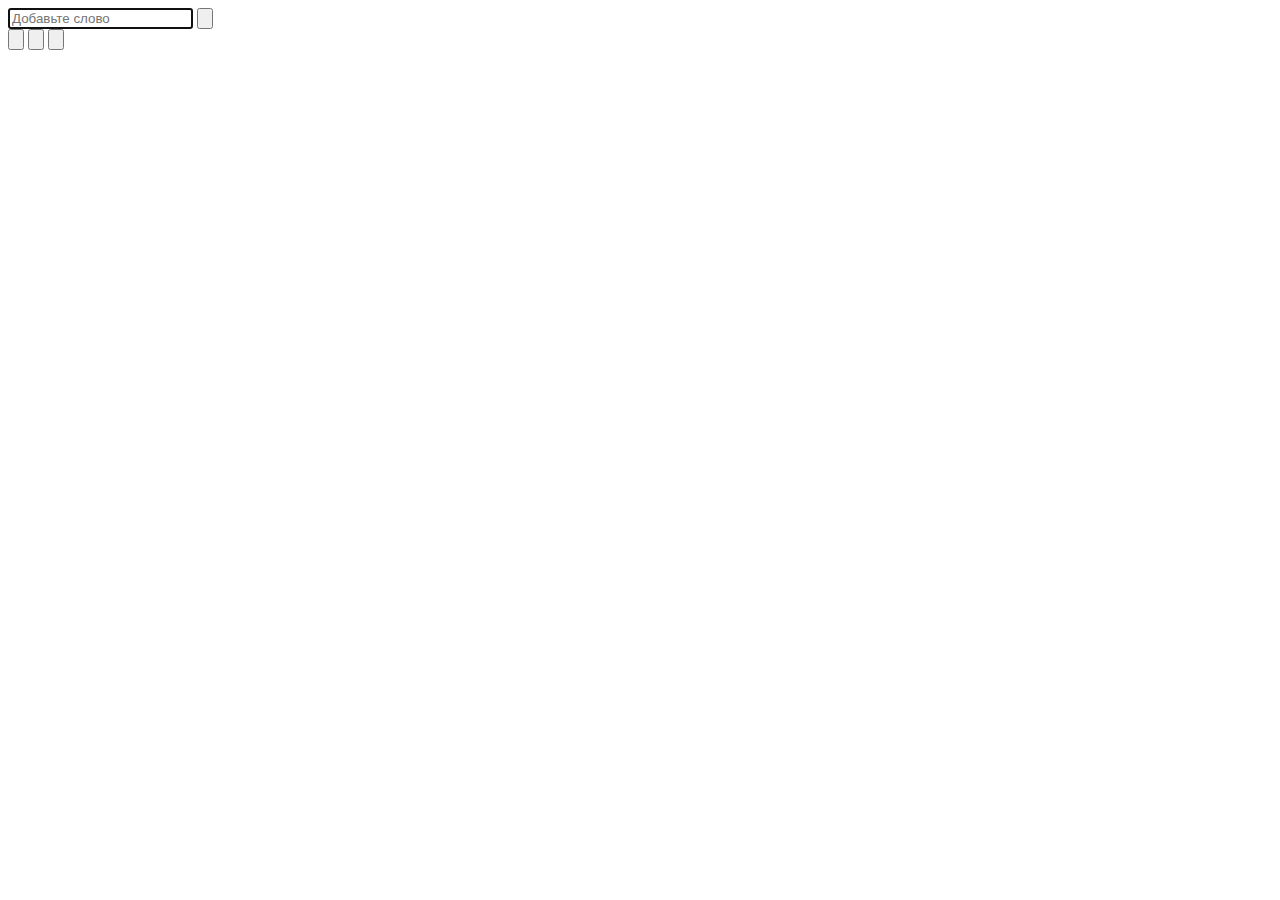
==== frontend/html/dictionary.html @ 0edf9187 "first commit" ====
<!DOCTYPE html>
<html lang="en">

<head>
    <meta charset="UTF-8">
    <meta http-equiv="X-UA-Compatible" content="IE=edge">
    <meta name="viewport" content="width=device-width, initial-scale=1.0">
    <link rel="preconnect" href="https://fonts.googleapis.com">
    <link rel="preconnect" href="https://fonts.gstatic.com" crossorigin>
    <link href="https://fonts.googleapis.com/css2?family=Manrope:wght@400;500;600;700&display=swap" rel="stylesheet">
    <link rel="stylesheet" href="/css/style.css">
    <title>Словарь</title>
</head>

<body>
    <form class="card dick-card">
        <div class="add-words">
            <input class="logField add-word" type="text" placeholder="Добавьте слово" maxlength="35" autofocus>
            <button class="plus-btn mini-btn"><img class="icon-btn" src="/img/plus.png" alt=""></button>
            <div class="menu-btn-wrap">
                <button class="menu-btn mini-btn import-btn"><img class="icon-btn" src="/img/import.png" alt=""></button>
                <button class="menu-btn mini-btn export-btn"><img class="icon-btn" src="/img/export.png" alt=""></button>
                <button id="back-to-menu" class="menu-btn mini-btn back-btn"><img class="icon-btn" src="/img/undo.png" alt=""></button>
            </div>
        </div>
        <div class="dictionary-container">

        </div>
    </form>
    <script src="/js/dictionary_scripts.js"></script>
</body>

</html>
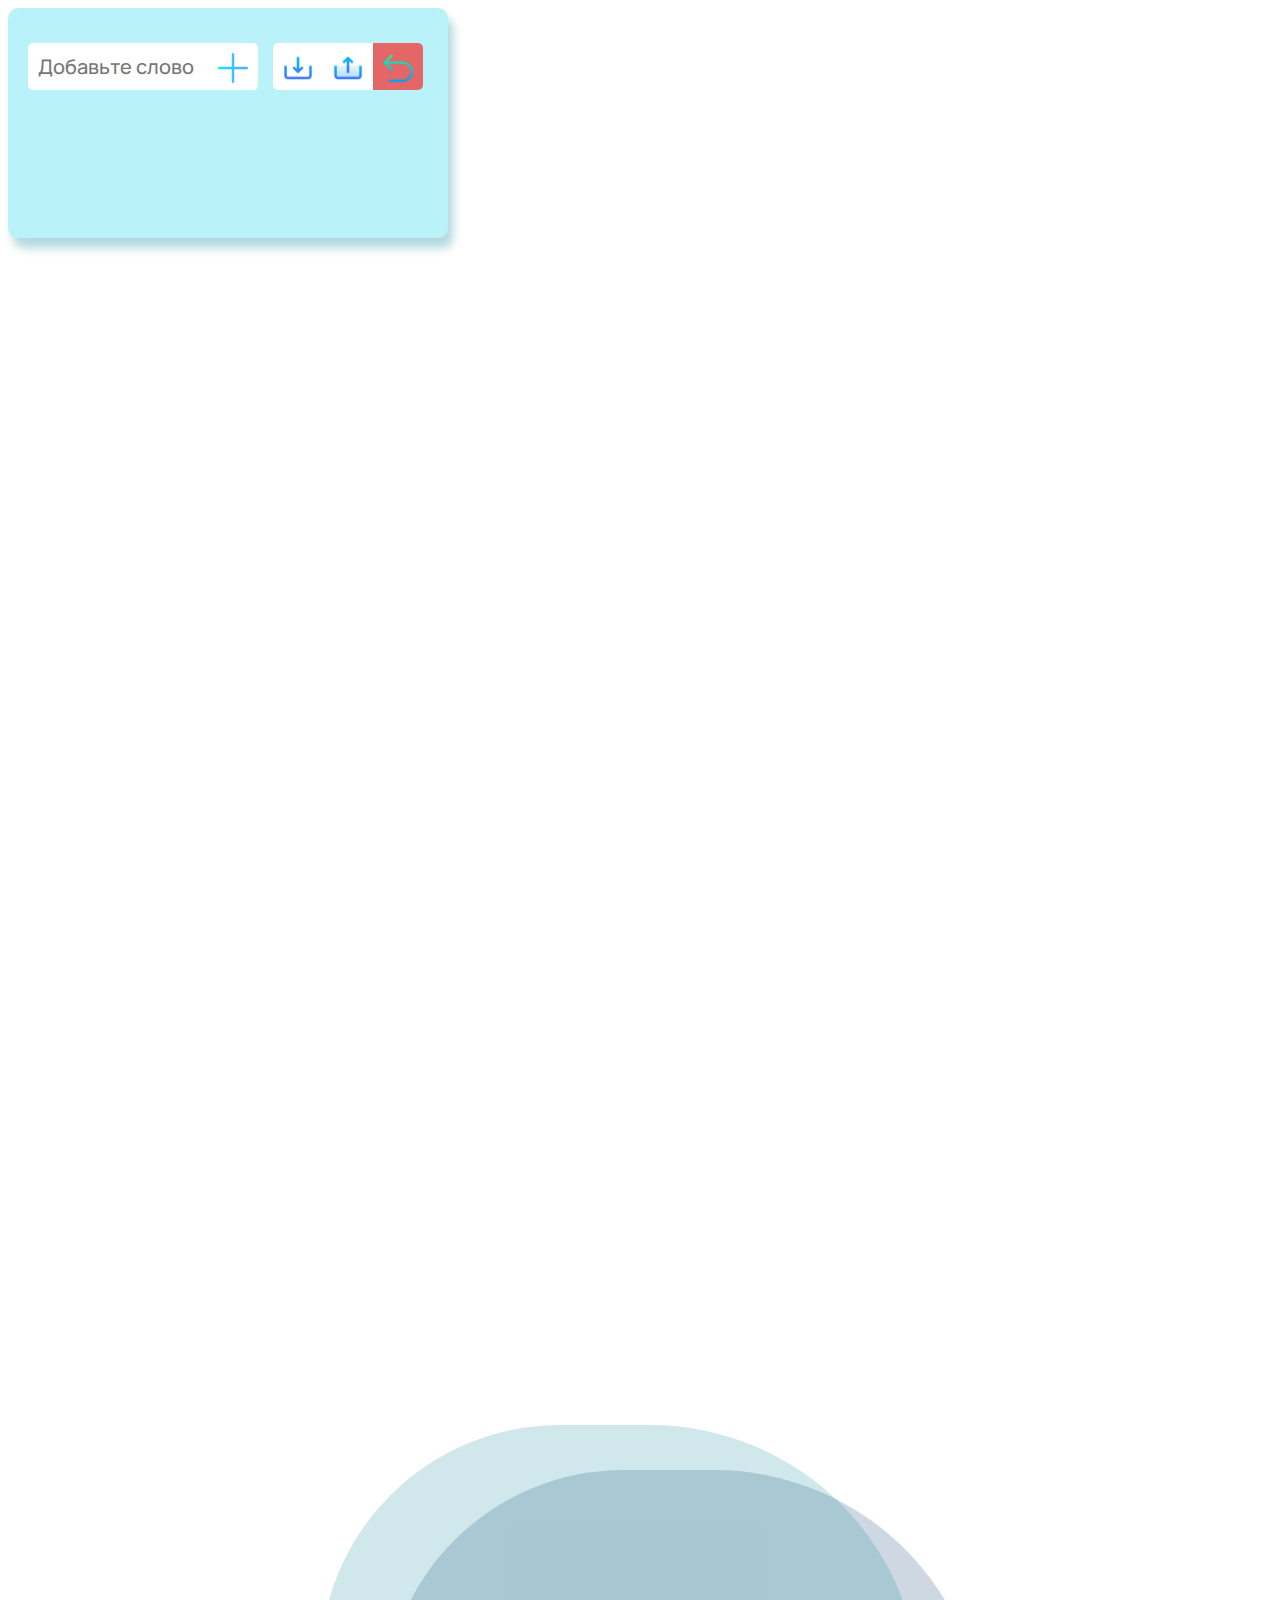
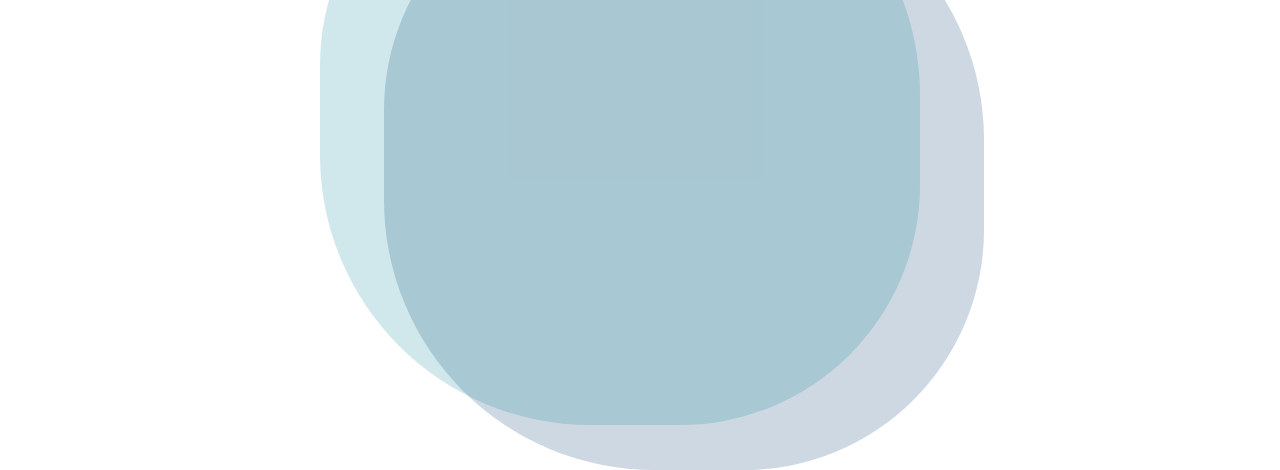
==== commit 5ff58521: "flask сервер, docker и принятие с апи" ====
--- a/frontend/html/dictionary.html
+++ b/frontend/html/dictionary.html
@@ -8,7 +8,7 @@
     <link rel="preconnect" href="https://fonts.googleapis.com">
     <link rel="preconnect" href="https://fonts.gstatic.com" crossorigin>
     <link href="https://fonts.googleapis.com/css2?family=Manrope:wght@400;500;600;700&display=swap" rel="stylesheet">
-    <link rel="stylesheet" href="/css/style.css">
+    <link rel="stylesheet" href="/frontend/css/style.css">
     <title>Словарь</title>
 </head>
 
@@ -16,18 +16,18 @@
     <form class="card dick-card">
         <div class="add-words">
             <input class="logField add-word" type="text" placeholder="Добавьте слово" maxlength="35" autofocus>
-            <button class="plus-btn mini-btn"><img class="icon-btn" src="/img/plus.png" alt=""></button>
+            <button class="plus-btn mini-btn"><img class="icon-btn" src="/frontend/img/plus.png" alt=""></button>
             <div class="menu-btn-wrap">
-                <button class="menu-btn mini-btn import-btn"><img class="icon-btn" src="/img/import.png" alt=""></button>
-                <button class="menu-btn mini-btn export-btn"><img class="icon-btn" src="/img/export.png" alt=""></button>
-                <button id="back-to-menu" class="menu-btn mini-btn back-btn"><img class="icon-btn" src="/img/undo.png" alt=""></button>
+                <button class="menu-btn mini-btn import-btn"><img class="icon-btn" src="/frontend/img/import.png" alt=""></button>
+                <button class="menu-btn mini-btn export-btn"><img class="icon-btn" src="/frontend/img/export.png" alt=""></button>
+                <button id="back-to-menu" class="menu-btn mini-btn back-btn"><img class="icon-btn" src="/frontend/img/undo.png" alt=""></button>
             </div>
         </div>
         <div class="dictionary-container">
 
         </div>
     </form>
-    <script src="/js/dictionary_scripts.js"></script>
+    <script src="/frontend/js/dictionary.js"></script>
 </body>
 
 </html>--- a/frontend/css/style.css
+++ b/frontend/css/style.css
@@ -0,0 +1,351 @@
+body {
+  background-color: rgb(255, 255, 255);
+  font-family: 'Manrope', sans-serif;
+}
+
+
+
+.card {
+  overflow: hidden;
+  background-color: rgba(91, 224, 244, 0.42);
+  padding: 20px 20px 20px 30px;
+  border-radius: 10px;
+  top: 0%;
+  left: 0%;
+  width: 440px;
+  height: 230px;
+  transition: transform 300ms, box-shadow 300ms;
+  box-shadow: 5px 10px 10px rgba(2, 128, 144, 0.306);
+    
+}
+
+.card::-webkit-scrollbar {
+  width: 10px;               /* ширина scrollbar */
+}
+.card::-webkit-scrollbar-track {
+  background-color: rgba(91, 224, 244, 0.185);
+}
+.card::-webkit-scrollbar-thumb {
+  background-color:  #fff;   /* цвет плашки */
+  border-radius: 20px;       /* закругления плашки */
+  border: 3px solid #fff;  /* padding вокруг плашки */
+}
+
+.card::before, .card::after {
+    content: '';
+    position: absolute;
+    width: 600px;
+    height: 600px;
+    border-top-left-radius: 40%;
+    border-top-right-radius: 45%;
+    border-bottom-left-radius: 45%;
+    border-bottom-right-radius: 40%;
+    z-index: -1;
+}
+
+.dick-card {
+  overflow-y: scroll;
+}
+
+.card::before {
+    left: 30%;
+    bottom: -130%;
+    background-color: rgba(69, 105, 144, 0.261);
+    animation: waves 6s infinite linear;
+}
+
+.card::after {
+    left: 25%;
+    bottom: -125%;
+    background-color: rgba(2, 128, 144, 0.185);
+    animation: waves 7s infinite;
+  }
+
+.logField {
+    font-family: 'Manrope', sans-serif;
+    display: block;
+    border-radius: 5px;
+    font-size: 20px;
+    color:black;
+    font-weight: 500;
+    background: white;
+    width: 100%;
+    border: 0;
+    padding: 10px 10px;
+    margin: 15px -10px;
+}
+
+button {
+    font-family: 'Manrope', sans-serif;
+    cursor: pointer;
+    color: #fff;
+    font-size: 16px;
+    width: auto;
+    border: 0;
+    position: relative;
+    padding: 10px 10px;
+    margin-left: -5px;
+    margin-right: 30px;
+    border-radius: 5px;
+    background-color: rgb(91, 109, 244);
+    height: 47px;
+}
+
+.card:hover {
+    background-color: rgba(91, 224, 244, 0.637);
+  }
+
+@keyframes waves {
+  from {
+    transform: rotate(0); 
+}
+  to {
+    transform: rotate(360deg); 
+}
+}
+
+.toRegPage {
+  position: relative;
+  padding: 0 15px;
+  display: inline-block;
+}
+
+a {
+    text-decoration: none;
+    color: #fff;
+    font-size: 16px;
+}
+
+#register {
+    width: auto;
+    padding-left: 10px;
+    padding-right: 10px;
+}
+
+#exit {
+    background-color: rgba(252, 29, 77, 0.856);
+    margin-top: 20px;
+}
+
+.menu-btn {
+    font-size: 20px;
+    padding: 10px 10px;
+}
+
+.menu-container {
+  display: grid;
+  grid-template-columns: repeat(2, 1fr);
+  grid-template-rows: repeat(2, 1fr);
+  gap: 10px;
+
+}
+
+.user-info {
+  width: auto;
+  height: auto;
+  font-size: 20px;
+}
+
+#sizes_input {
+  font-size: 1em;
+  letter-spacing: 0px;
+  width: 35%;
+}
+
+.sizes-wrapper {
+  display: flex;
+  flex-direction: column;
+  margin-top: 5%;
+}
+
+.sizes-table {
+  margin-top: 2%;
+  white-space: wrap;
+  flex-wrap: wrap;
+  display: flex;
+  text-align: center;
+  box-sizing: border-box;
+  flex-direction: row;
+}
+
+.size {
+  border: 2px solid black;
+  background: white;
+  height: 10%;
+  padding: 10px;
+  min-width: 7%;
+  text-align: center;
+  margin-right: 5%;
+  margin-bottom: 3%;
+  display: inline-block;
+  cursor: pointer;
+  text-transform: uppercase;
+}
+
+.size:hover {
+  background: #eb5050;
+  transition: all 0.5s;
+
+}
+
+.remove-size {
+  min-width: 4%;
+  display: inline-block;
+  cursor: pointer;
+  padding: 5px;
+  text-align: center;
+  background: white;
+  height: 100%;
+}
+
+.icon-btn {
+  width: 30px;
+  height: 30px;
+}
+
+.add-words {
+  display: flex;
+  flex-direction: row;
+  align-items: center;
+  justify-content: flex-start;
+}
+
+.add-word {
+  width: 190px;
+  outline-style: none;
+  
+}
+
+.mini-btn {
+  background-color:#fff;
+  height: 47px;
+  margin: 0;
+}
+
+.menu-btn {
+  border-radius: 0px;
+}
+
+.import-btn {
+  border-bottom-left-radius: 5px;
+  border-top-left-radius: 5px
+}
+
+.back-btn {
+  border-top-right-radius: 5px;
+  border-bottom-right-radius: 5px;
+  background-color:#eb5050de;
+}
+
+.menu-btn-wrap {
+  display: flex;
+  flex-direction: row;
+  margin-left: 15px;
+  border-radius: 0px;
+}
+
+.dictionary-container {
+  width: 95%;
+  margin-top: 10px;
+  display: flex;
+  flex-wrap: wrap;
+  flex-direction: row;
+  justify-items: center;
+  align-items:center;
+  margin-right: 0px;
+}
+
+.red {
+  background-color:#eb5050;
+  cursor: pointer;
+}
+
+.word {
+  margin-top: 0;
+  width: auto;
+  margin-right: 20px;
+  margin-bottom: 10px;
+  font-size: 16px;
+}
+
+*,
+*:before,
+*:after {
+  box-sizing: border-box;
+}
+
+.toggle {
+  cursor: pointer;
+  display: inline-block;
+  margin-bottom: 10px;
+}
+
+.toggle-container {
+  display: flex;
+  flex-direction: column;
+}
+
+.toggle-switch {
+  display: inline-block;
+  background: #ccc;
+  border-radius: 16px;
+  width: 58px;
+  height: 32px;
+  position: relative;
+  vertical-align: middle;
+  transition: background 0.25s;
+}
+.toggle-switch:before, .toggle-switch:after {
+  content: "";
+}
+.toggle-switch:before {
+  display: block;
+  background: linear-gradient(to bottom, #fff 0%, #eee 100%);
+  border-radius: 50%;
+  box-shadow: 0 0 0 1px rgba(0, 0, 0, 0.25);
+  width: 24px;
+  height: 24px;
+  position: absolute;
+  top: 4px;
+  left: 4px;
+  transition: left 0.25s;
+}
+.toggle:hover .toggle-switch:before {
+  background: linear-gradient(to bottom, #fff 0%, #fff 100%);
+  box-shadow: 0 0 0 1px rgba(0, 0, 0, 0.5);
+}
+.toggle-checkbox:checked + .toggle-switch {
+  background: #246bad;
+}
+.toggle-checkbox:checked + .toggle-switch:before {
+  left: 30px;
+}
+
+.toggle-checkbox {
+  position: absolute;
+  visibility: hidden;
+}
+
+.toggle-label {
+  margin-left: 15px;
+  position: relative;
+  font-size: 16px;
+  top: 2px;
+}
+
+#back-to-main {
+  border-radius: 5px;
+  float: right;
+  margin-right: 10px;
+}
+
+#back {
+  border-radius: 5px;
+  margin-top: 10px;
+  float: right;
+}
+
+
+.enter-button{
+  background-color: rgba(46, 182, 33, 0.856);
+}
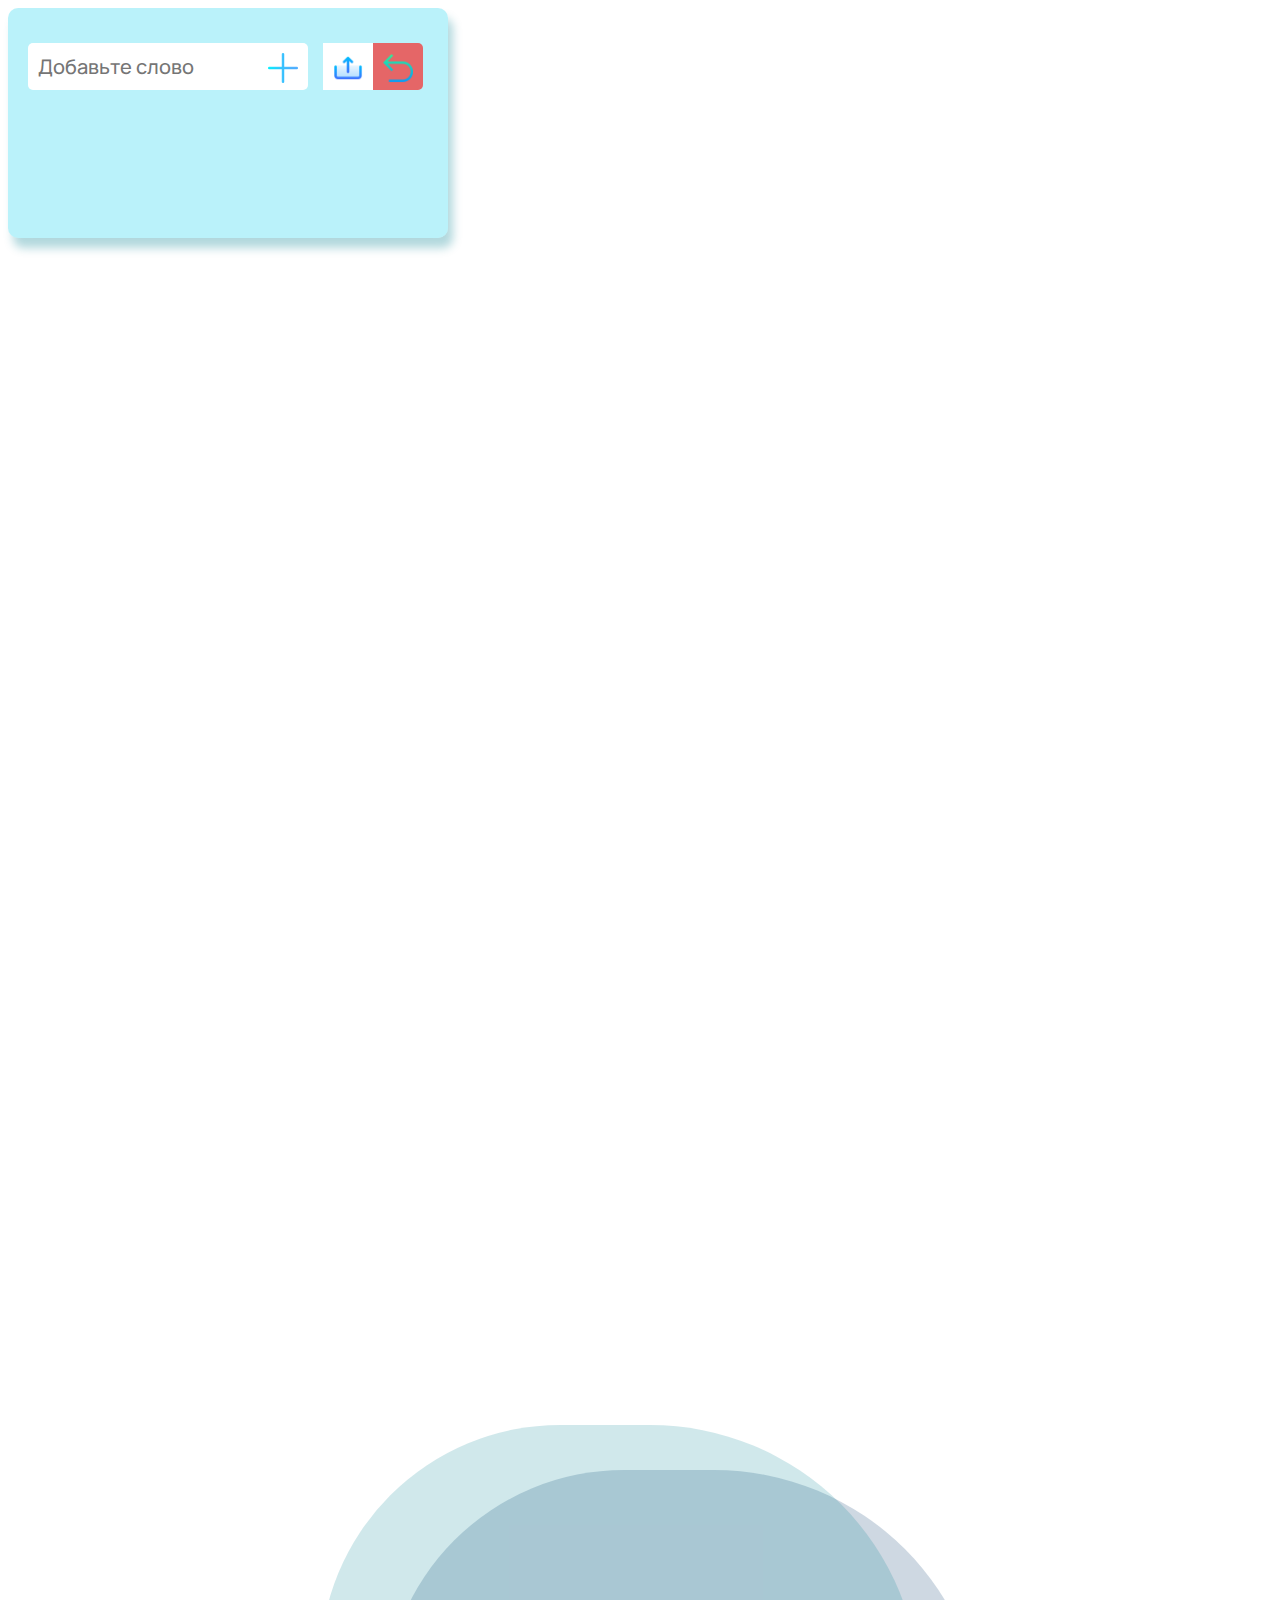
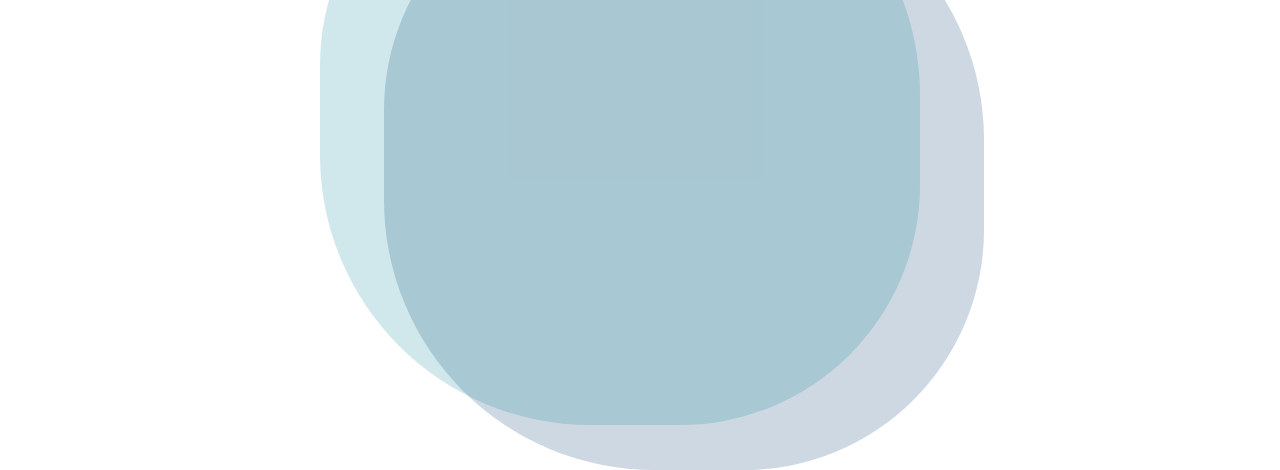
==== commit b40f7288: "fixed bugs" ====
--- a/frontend/html/dictionary.html
+++ b/frontend/html/dictionary.html
@@ -18,13 +18,12 @@
             <input class="logField add-word" type="text" placeholder="Добавьте слово" maxlength="35" autofocus>
             <button class="plus-btn mini-btn"><img class="icon-btn" src="/frontend/img/plus.png" alt=""></button>
             <div class="menu-btn-wrap">
-                <button class="menu-btn mini-btn import-btn"><img class="icon-btn" src="/frontend/img/import.png" alt=""></button>
                 <button class="menu-btn mini-btn export-btn"><img class="icon-btn" src="/frontend/img/export.png" alt=""></button>
                 <button id="back-to-menu" class="menu-btn mini-btn back-btn"><img class="icon-btn" src="/frontend/img/undo.png" alt=""></button>
             </div>
         </div>
         <div class="dictionary-container">
-
+            
         </div>
     </form>
     <script src="/frontend/js/dictionary.js"></script>
--- a/frontend/css/style.css
+++ b/frontend/css/style.css
@@ -1,351 +1,353 @@
-body {
-  background-color: rgb(255, 255, 255);
-  font-family: 'Manrope', sans-serif;
-}
-
-
-
-.card {
-  overflow: hidden;
-  background-color: rgba(91, 224, 244, 0.42);
-  padding: 20px 20px 20px 30px;
-  border-radius: 10px;
-  top: 0%;
-  left: 0%;
-  width: 440px;
-  height: 230px;
-  transition: transform 300ms, box-shadow 300ms;
-  box-shadow: 5px 10px 10px rgba(2, 128, 144, 0.306);
-    
-}
-
-.card::-webkit-scrollbar {
-  width: 10px;               /* ширина scrollbar */
-}
-.card::-webkit-scrollbar-track {
-  background-color: rgba(91, 224, 244, 0.185);
-}
-.card::-webkit-scrollbar-thumb {
-  background-color:  #fff;   /* цвет плашки */
-  border-radius: 20px;       /* закругления плашки */
-  border: 3px solid #fff;  /* padding вокруг плашки */
-}
-
-.card::before, .card::after {
-    content: '';
-    position: absolute;
-    width: 600px;
-    height: 600px;
-    border-top-left-radius: 40%;
-    border-top-right-radius: 45%;
-    border-bottom-left-radius: 45%;
-    border-bottom-right-radius: 40%;
-    z-index: -1;
-}
-
-.dick-card {
-  overflow-y: scroll;
-}
-
-.card::before {
-    left: 30%;
-    bottom: -130%;
-    background-color: rgba(69, 105, 144, 0.261);
-    animation: waves 6s infinite linear;
-}
-
-.card::after {
-    left: 25%;
-    bottom: -125%;
-    background-color: rgba(2, 128, 144, 0.185);
-    animation: waves 7s infinite;
-  }
-
-.logField {
-    font-family: 'Manrope', sans-serif;
-    display: block;
-    border-radius: 5px;
-    font-size: 20px;
-    color:black;
-    font-weight: 500;
-    background: white;
-    width: 100%;
-    border: 0;
-    padding: 10px 10px;
-    margin: 15px -10px;
-}
-
-button {
-    font-family: 'Manrope', sans-serif;
-    cursor: pointer;
-    color: #fff;
-    font-size: 16px;
-    width: auto;
-    border: 0;
-    position: relative;
-    padding: 10px 10px;
-    margin-left: -5px;
-    margin-right: 30px;
-    border-radius: 5px;
-    background-color: rgb(91, 109, 244);
-    height: 47px;
-}
-
-.card:hover {
-    background-color: rgba(91, 224, 244, 0.637);
-  }
-
-@keyframes waves {
-  from {
-    transform: rotate(0); 
-}
-  to {
-    transform: rotate(360deg); 
-}
-}
-
-.toRegPage {
-  position: relative;
-  padding: 0 15px;
-  display: inline-block;
-}
-
-a {
-    text-decoration: none;
-    color: #fff;
-    font-size: 16px;
-}
-
-#register {
-    width: auto;
-    padding-left: 10px;
-    padding-right: 10px;
-}
-
-#exit {
-    background-color: rgba(252, 29, 77, 0.856);
-    margin-top: 20px;
-}
-
-.menu-btn {
-    font-size: 20px;
-    padding: 10px 10px;
-}
-
-.menu-container {
-  display: grid;
-  grid-template-columns: repeat(2, 1fr);
-  grid-template-rows: repeat(2, 1fr);
-  gap: 10px;
-
-}
-
-.user-info {
-  width: auto;
-  height: auto;
-  font-size: 20px;
-}
-
-#sizes_input {
-  font-size: 1em;
-  letter-spacing: 0px;
-  width: 35%;
-}
-
-.sizes-wrapper {
-  display: flex;
-  flex-direction: column;
-  margin-top: 5%;
-}
-
-.sizes-table {
-  margin-top: 2%;
-  white-space: wrap;
-  flex-wrap: wrap;
-  display: flex;
-  text-align: center;
-  box-sizing: border-box;
-  flex-direction: row;
-}
-
-.size {
-  border: 2px solid black;
-  background: white;
-  height: 10%;
-  padding: 10px;
-  min-width: 7%;
-  text-align: center;
-  margin-right: 5%;
-  margin-bottom: 3%;
-  display: inline-block;
-  cursor: pointer;
-  text-transform: uppercase;
-}
-
-.size:hover {
-  background: #eb5050;
-  transition: all 0.5s;
-
-}
-
-.remove-size {
-  min-width: 4%;
-  display: inline-block;
-  cursor: pointer;
-  padding: 5px;
-  text-align: center;
-  background: white;
-  height: 100%;
-}
-
-.icon-btn {
-  width: 30px;
-  height: 30px;
-}
-
-.add-words {
-  display: flex;
-  flex-direction: row;
-  align-items: center;
-  justify-content: flex-start;
-}
-
-.add-word {
-  width: 190px;
-  outline-style: none;
-  
-}
-
-.mini-btn {
-  background-color:#fff;
-  height: 47px;
-  margin: 0;
-}
-
-.menu-btn {
-  border-radius: 0px;
-}
-
-.import-btn {
-  border-bottom-left-radius: 5px;
-  border-top-left-radius: 5px
-}
-
-.back-btn {
-  border-top-right-radius: 5px;
-  border-bottom-right-radius: 5px;
-  background-color:#eb5050de;
-}
-
-.menu-btn-wrap {
-  display: flex;
-  flex-direction: row;
-  margin-left: 15px;
-  border-radius: 0px;
-}
-
-.dictionary-container {
-  width: 95%;
-  margin-top: 10px;
-  display: flex;
-  flex-wrap: wrap;
-  flex-direction: row;
-  justify-items: center;
-  align-items:center;
-  margin-right: 0px;
-}
-
-.red {
-  background-color:#eb5050;
-  cursor: pointer;
-}
-
-.word {
-  margin-top: 0;
-  width: auto;
-  margin-right: 20px;
-  margin-bottom: 10px;
-  font-size: 16px;
-}
-
-*,
-*:before,
-*:after {
-  box-sizing: border-box;
-}
-
-.toggle {
-  cursor: pointer;
-  display: inline-block;
-  margin-bottom: 10px;
-}
-
-.toggle-container {
-  display: flex;
-  flex-direction: column;
-}
-
-.toggle-switch {
-  display: inline-block;
-  background: #ccc;
-  border-radius: 16px;
-  width: 58px;
-  height: 32px;
-  position: relative;
-  vertical-align: middle;
-  transition: background 0.25s;
-}
-.toggle-switch:before, .toggle-switch:after {
-  content: "";
-}
-.toggle-switch:before {
-  display: block;
-  background: linear-gradient(to bottom, #fff 0%, #eee 100%);
-  border-radius: 50%;
-  box-shadow: 0 0 0 1px rgba(0, 0, 0, 0.25);
-  width: 24px;
-  height: 24px;
-  position: absolute;
-  top: 4px;
-  left: 4px;
-  transition: left 0.25s;
-}
-.toggle:hover .toggle-switch:before {
-  background: linear-gradient(to bottom, #fff 0%, #fff 100%);
-  box-shadow: 0 0 0 1px rgba(0, 0, 0, 0.5);
-}
-.toggle-checkbox:checked + .toggle-switch {
-  background: #246bad;
-}
-.toggle-checkbox:checked + .toggle-switch:before {
-  left: 30px;
-}
-
-.toggle-checkbox {
-  position: absolute;
-  visibility: hidden;
-}
-
-.toggle-label {
-  margin-left: 15px;
-  position: relative;
-  font-size: 16px;
-  top: 2px;
-}
-
-#back-to-main {
-  border-radius: 5px;
-  float: right;
-  margin-right: 10px;
-}
-
-#back {
-  border-radius: 5px;
-  margin-top: 10px;
-  float: right;
-}
-
-
-.enter-button{
-  background-color: rgba(46, 182, 33, 0.856);
-}
+body {
+  background-color: rgb(255, 255, 255);
+  font-family: 'Manrope', sans-serif;
+}
+
+
+
+.card {
+  overflow: hidden;
+  background-color: rgba(91, 224, 244, 0.42);
+  padding: 20px 20px 20px 30px;
+  border-radius: 10px;
+  top: 0%;
+  left: 0%;
+  width: 440px;
+  min-height: 230px;
+  transition: transform 300ms, box-shadow 300ms;
+  box-shadow: 5px 10px 10px rgba(2, 128, 144, 0.306);
+    
+}
+
+.card::-webkit-scrollbar {
+  width: 10px;               /* ширина scrollbar */
+}
+.card::-webkit-scrollbar-track {
+  background-color: rgba(91, 224, 244, 0.185);
+}
+.card::-webkit-scrollbar-thumb {
+  background-color:  #fff;   /* цвет плашки */
+  border-radius: 20px;       /* закругления плашки */
+  border: 3px solid #fff;  /* padding вокруг плашки */
+}
+
+.card::before, .card::after {
+    content: '';
+    position: absolute;
+    width: 600px;
+    height: 600px;
+    border-top-left-radius: 40%;
+    border-top-right-radius: 45%;
+    border-bottom-left-radius: 45%;
+    border-bottom-right-radius: 40%;
+    z-index: -1;
+}
+
+.dick-card {
+  overflow-y: scroll;
+}
+
+.card::before {
+    left: 30%;
+    bottom: -130%;
+    background-color: rgba(69, 105, 144, 0.261);
+    animation: waves 6s infinite linear;
+}
+
+.card::after {
+    left: 25%;
+    bottom: -125%;
+    background-color: rgba(2, 128, 144, 0.185);
+    animation: waves 7s infinite;
+  }
+
+.logField {
+    font-family: 'Manrope', sans-serif;
+    display: block;
+    border-radius: 5px;
+    font-size: 20px;
+    color:black;
+    font-weight: 500;
+    background: white;
+    width: 100%;
+    border: 0;
+    padding: 10px 10px;
+    margin: 15px -10px;
+}
+
+button {
+    font-family: 'Manrope', sans-serif;
+    cursor: pointer;
+    color: #fff;
+    font-size: 16px;
+    width: auto;
+    border: 0;
+    position: relative;
+    padding: 10px 10px;
+    margin-left: -5px;
+    margin-right: 30px;
+    border-radius: 5px;
+    background-color: rgb(91, 109, 244);
+    height: 47px;
+}
+
+.card:hover {
+    background-color: rgba(91, 224, 244, 0.637);
+  }
+
+@keyframes waves {
+  from {
+    transform: rotate(0); 
+}
+  to {
+    transform: rotate(360deg); 
+}
+}
+
+.toRegPage {
+  position: relative;
+  padding: 0 15px;
+  display: inline-block;
+}
+
+a {
+    text-decoration: none;
+    color: #fff;
+    font-size: 16px;
+}
+
+#register {
+    width: auto;
+    padding-left: 10px;
+    padding-right: 10px;
+}
+
+#exit {
+    background-color: rgba(252, 29, 77, 0.856);
+    margin-top: 20px;
+}
+
+.menu-btn {
+    font-size: 20px;
+    padding: 10px 10px;
+}
+
+.menu-container {
+  display: grid;
+  grid-template-columns: repeat(2, 1fr);
+  grid-template-rows: repeat(2, 1fr);
+  gap: 10px;
+
+}
+
+.user-info {
+  width: auto;
+  height: auto;
+  font-size: 20px;
+}
+
+#sizes_input {
+  font-size: 1em;
+  letter-spacing: 0px;
+  width: 35%;
+}
+
+.sizes-wrapper {
+  display: flex;
+  flex-direction: column;
+  margin-top: 5%;
+}
+
+.sizes-table {
+  margin-top: 2%;
+  white-space: wrap;
+  flex-wrap: wrap;
+  display: flex;
+  text-align: center;
+  box-sizing: border-box;
+  flex-direction: row;
+}
+
+.size {
+  border: 2px solid black;
+  background: white;
+  height: 10%;
+  padding: 10px;
+  min-width: 7%;
+  text-align: center;
+  margin-right: 5%;
+  margin-bottom: 3%;
+  display: inline-block;
+  cursor: pointer;
+  text-transform: uppercase;
+}
+
+.size:hover {
+  background: #eb5050;
+  transition: all 0.5s;
+
+}
+
+.remove-size {
+  min-width: 4%;
+  display: inline-block;
+  cursor: pointer;
+  padding: 5px;
+  text-align: center;
+  background: white;
+  height: 100%;
+}
+
+.icon-btn {
+  width: 30px;
+  height: 30px;
+}
+
+.add-words {
+  display: flex;
+  flex-direction: row;
+  align-items: center;
+  justify-content: flex-start;
+}
+
+.add-word {
+  width: 240px;
+  outline-style: none;
+  
+}
+
+.mini-btn {
+  background-color:#fff;
+  height: 47px;
+  margin: 0;
+}
+
+.menu-btn {
+  border-radius: 0px;
+}
+
+.import-btn {
+  border-bottom-left-radius: 5px;
+  border-top-left-radius: 5px
+}
+
+.back-btn {
+  border-top-right-radius: 5px;
+  border-bottom-right-radius: 5px;
+  background-color:#eb5050de;
+}
+
+.menu-btn-wrap {
+  display: flex;
+  flex-direction: row;
+  margin-left: 15px;
+  border-radius: 0px;
+}
+
+.dictionary-container {
+  width: 95%;
+  margin-top: 10px;
+  display: flex;
+  flex-wrap: wrap;
+  flex-direction: row;
+  justify-items: center;
+  align-items:center;
+  margin-right: 0px;
+}
+
+.red {
+  background-color:#eb5050;
+  cursor: pointer;
+}
+
+.word {
+  margin-top: 0;
+  width: auto;
+  margin-right: 20px;
+  margin-bottom: 10px;
+  font-size: 16px;
+}
+
+*,
+*:before,
+*:after {
+  box-sizing: border-box;
+}
+
+.toggle {
+  cursor: pointer;
+  display: inline-block;
+  margin-bottom: 10px;
+}
+
+.toggle-container {
+  display: flex;
+  flex-direction: column;
+}
+
+.toggle-switch {
+  display: inline-block;
+  background: #ccc;
+  border-radius: 16px;
+  width: 58px;
+  height: 32px;
+  position: relative;
+  vertical-align: middle;
+  transition: background 0.25s;
+}
+.toggle-switch:before, .toggle-switch:after {
+  content: "";
+}
+.toggle-switch:before {
+  display: block;
+  background: linear-gradient(to bottom, #fff 0%, #eee 100%);
+  border-radius: 50%;
+  box-shadow: 0 0 0 1px rgba(0, 0, 0, 0.25);
+  width: 24px;
+  height: 24px;
+  position: absolute;
+  top: 4px;
+  left: 4px;
+  transition: left 0.25s;
+}
+.toggle:hover .toggle-switch:before {
+  background: linear-gradient(to bottom, #fff 0%, #fff 100%);
+  box-shadow: 0 0 0 1px rgba(0, 0, 0, 0.5);
+}
+.toggle-checkbox:checked + .toggle-switch {
+  background: #246bad;
+}
+.toggle-checkbox:checked + .toggle-switch:before {
+  left: 30px;
+}
+
+.toggle-checkbox {
+  position: absolute;
+  visibility: hidden;
+}
+
+.toggle-label {
+  margin-left: 15px;
+  position: relative;
+  font-size: 16px;
+  top: 2px;
+}
+
+
+#back-to-main {
+  border-radius: 5px;
+  float: right;
+  margin-right: 10px;
+}
+
+#back {
+  border-radius: 5px;
+  margin-top: 10px;
+  float: right;
+}
+
+
+.enter-button{
+  background-color: rgba(46, 182, 33, 0.856);
+}
+
